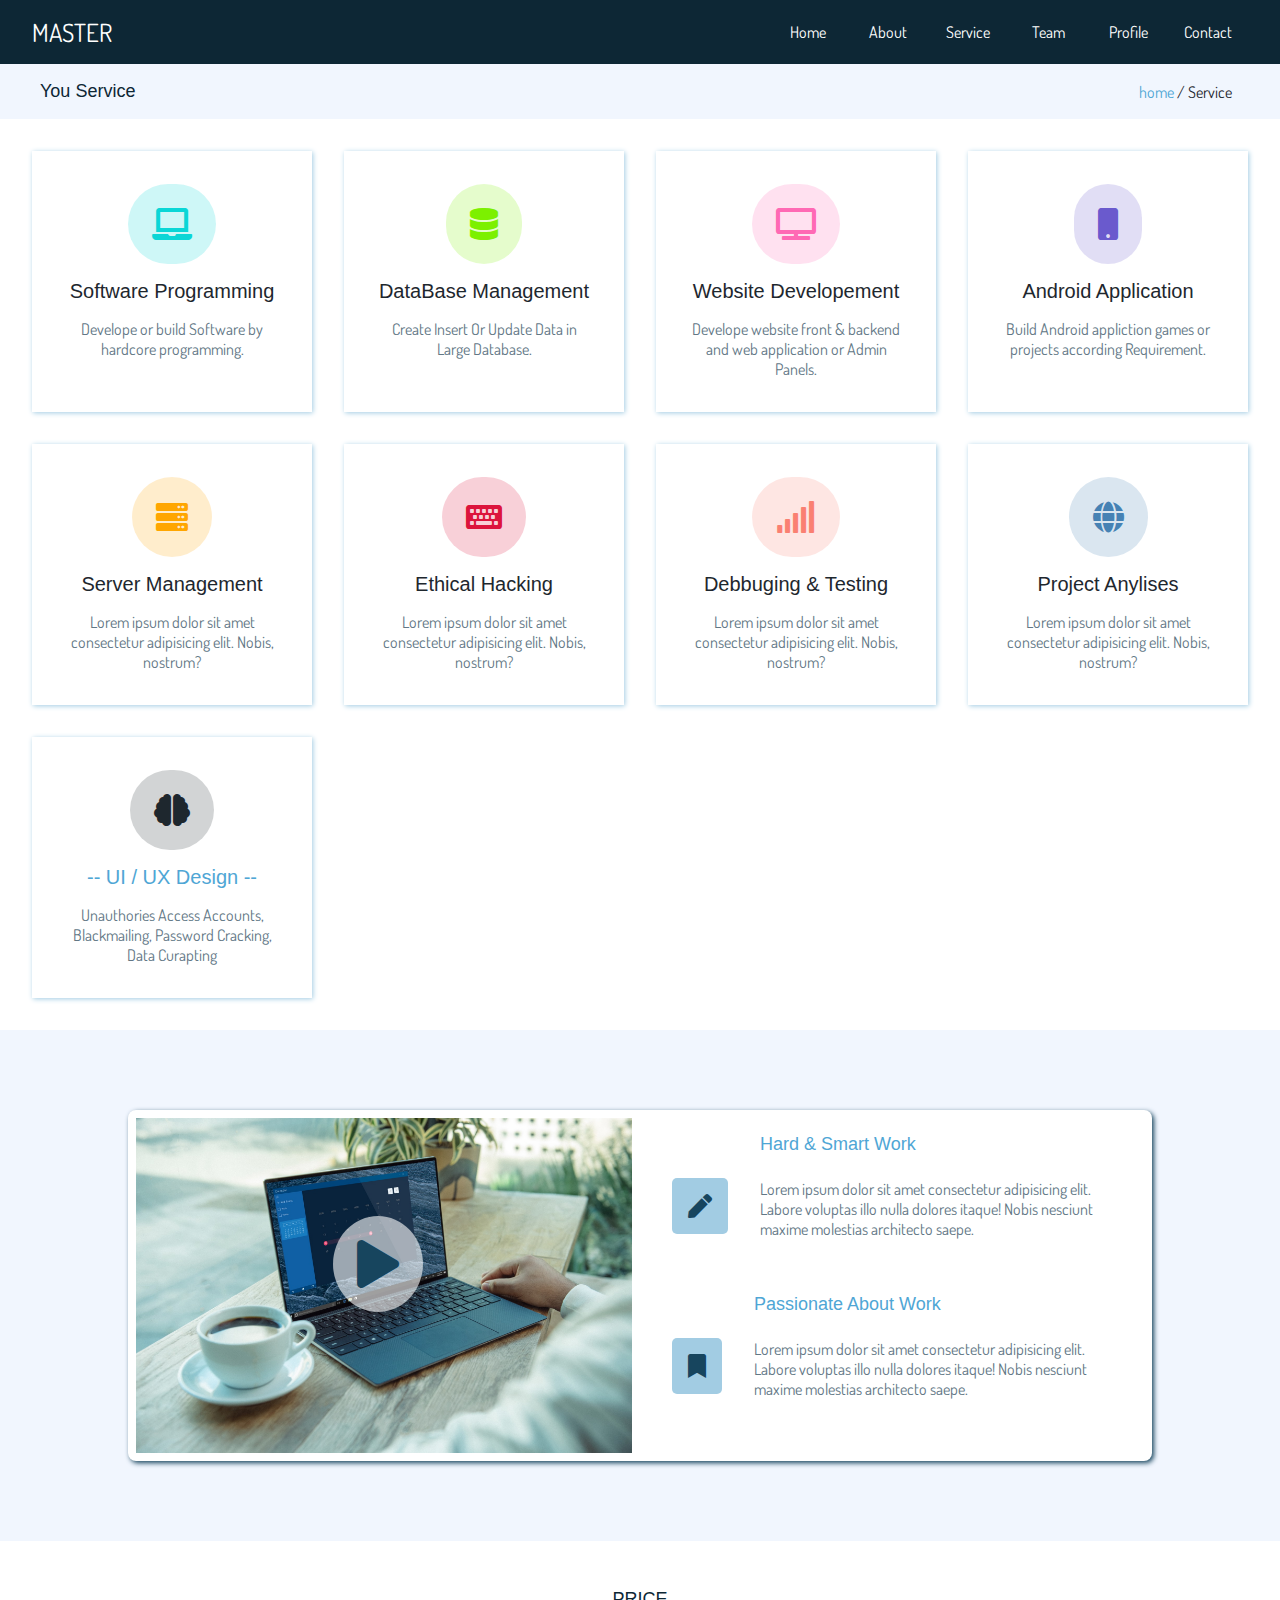
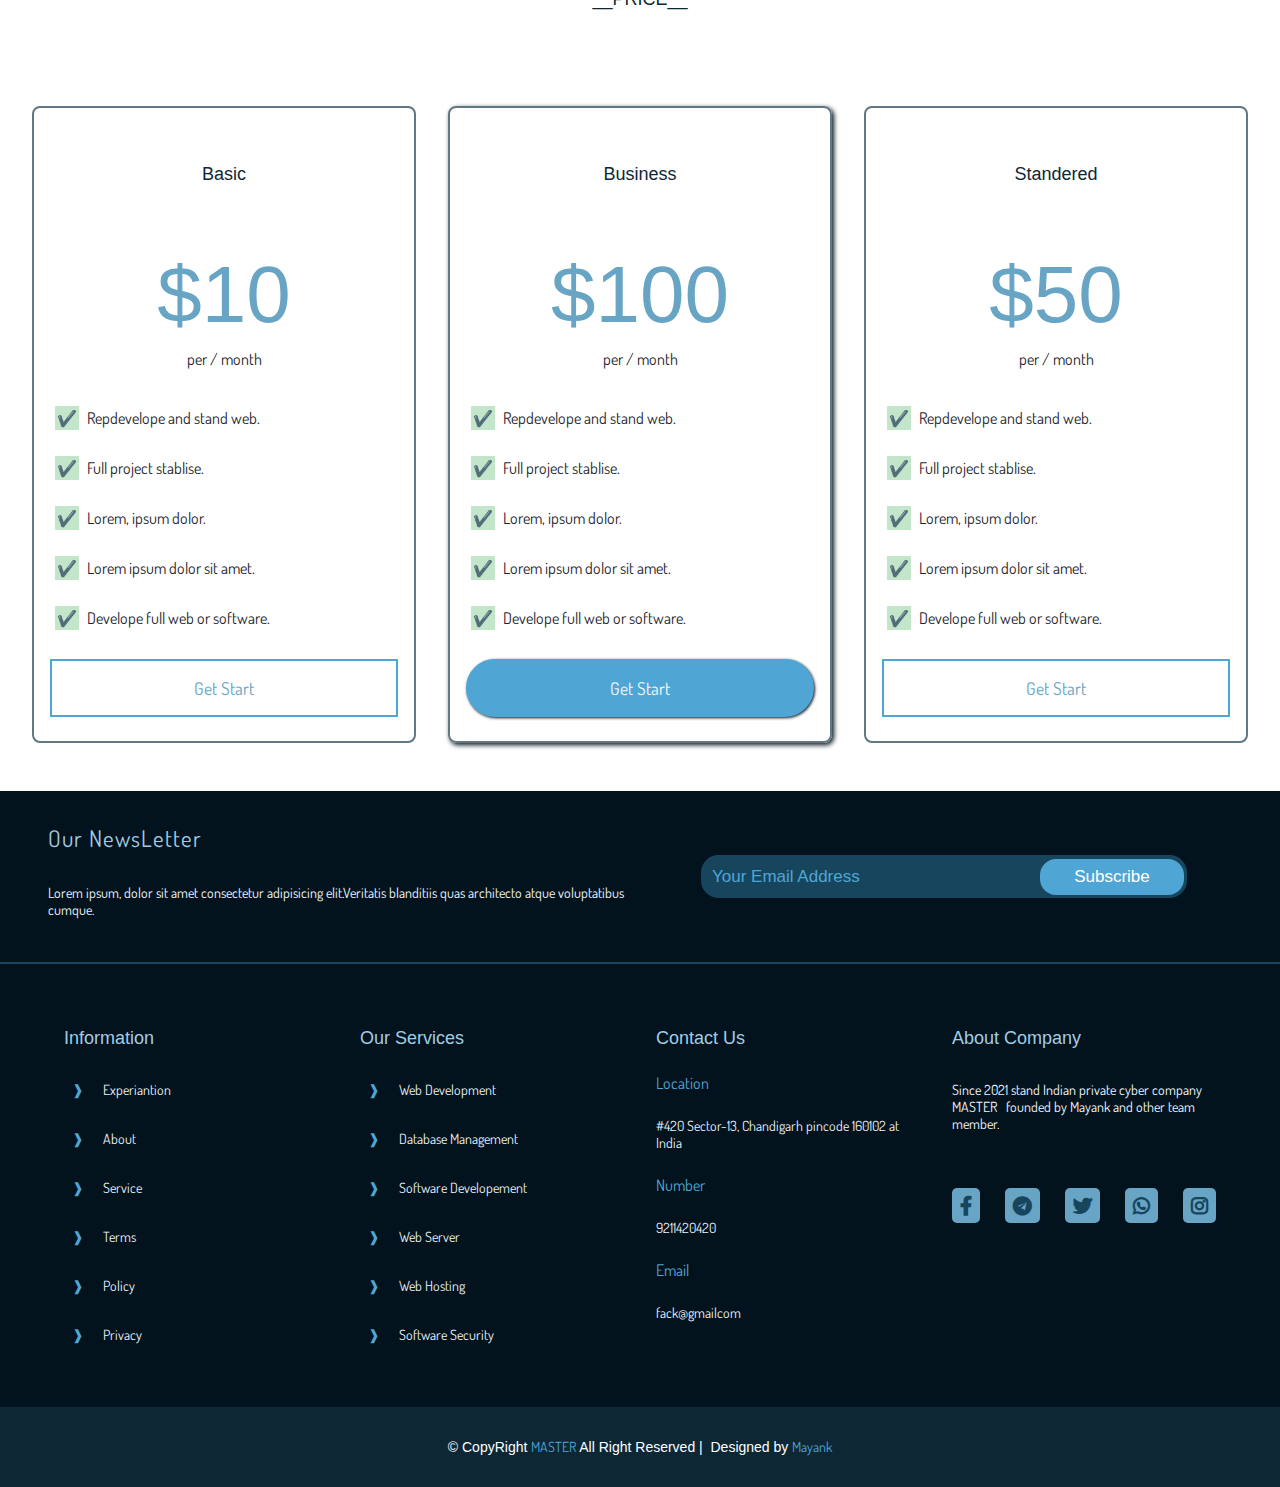
==== service.html @ e0caac31 "24-06-2023" ====
<!DOCTYPE html>
<!--
	Mayank All right reserved
	website 4 : "Master"
	HTML : ../service
-->
<html lang="en">
	<head>
		<meta charset="UTF-8">
		<meta http-equiv="X-UA-Compatible" content="IE=edge">
		<meta name="viewport" content="width=device-width, initial-scale=1.0">
		<title>Mayank</title>
		<link rel="shortcut icon" href="data/logo.png" type="image/x-icon">
		<link rel="stylesheet" href="css/style.css">
	</head>
	<body>
		<!--
			main container ---------------------------------------------------
		-->
		<main>
			<!--
				header section -----------------------------------------------
			-->
			<header id="header">
				<!-- brand -->
				<div id="brand_name"> MASTER </div>		
				<!-- menu button -->
				<div id="menu_btn"> &#9776; </div>
				<!-- navbar -->
				<nav id="nav">

					<a href="index.html"> Home </a>

					<a href="about.html"> About </a>

					<a href="service.html"> Service </a>

					<a href="team.html"> Team </a>

					<a href="profile.html"> Profile </a>

					<a href="contact.html"> Contact </a>

				</nav>

			</header>
			<!--
				container section --------------------------------------------
			-->
			<div id="container">
                <!--
					service page frame ---------------------------------------
				-->
                <div id="service">
                    <!--
                        { menu } ----------
                    -->
                    <menu id="menu">
                        <h3> You Service </h3>
                        <div class="back"> <a href="index.html"> home </a> / Service </div>
                    </menu>
					<!--
						[ service page ] ---------
					-->
                    <div id="service_page">
						<!-- 1 -->
						<a href="#price_page" class="service_box">

							<div class="srv_icon">
								<span class="fa solid fa-laptop"></span>
							</div>

							<div class="serve_title"> Software Programming </div>
							
							<p> Develope or build Software by hardcore programming. </p>
							
						</a>
						<!-- 2 -->
						<a href="#price_page" class="service_box">
							
							<div class="srv_icon">
								<span class="fa solid fa-database"></span>
							</div>
							
							<div class="serve_title"> DataBase Management </div>
							
							<p> Create Insert Or Update Data in Large Database. </p>
							
						</a>
						<!-- 3 -->
						<a href="#price_page" class="service_box">
							
							<div class="srv_icon">
								<span class="fa solid fa-tv"></span>
							</div>
							
							<div class="serve_title"> Website Developement </div>
							
							<p> Develope website front & backend and web application or Admin Panels. </p>
							
						</a>
						<!-- 4 -->
						<a href="#price_page" class="service_box">
							
							<div class="srv_icon">
								<span class="fa solid fa-mobile"></span>
							</div>
							
							<div class="serve_title"> Android Application </div>
							
							<p> Build Android appliction games or projects according Requirement. </p>
							
						</a>
						<!-- 5 -->
						<a href="#price_page" class="service_box">
							
							<div class="srv_icon">
								<span class="fa solid fa-server"></span>
							</div>
							
							<div class="serve_title"> Server Management </div>
							
							<p> Lorem ipsum dolor sit amet consectetur adipisicing elit. Nobis, nostrum? </p>
							
						</a>
						<!-- 6 -->
						<a href="#price_page" class="service_box">

							<div class="srv_icon">
								<span class="fa solid fa-keyboard"></span>
							</div>
							
							<div class="serve_title"> Ethical Hacking </div>
							
							<p> Lorem ipsum dolor sit amet consectetur adipisicing elit. Nobis, nostrum? </p>
							
						</a>
						<!-- 7 -->
						<a href="#price_page" class="service_box">
							
							<div class="srv_icon">
								<span class="fa solid fa-signal"></span>
							</div>
							
							<div class="serve_title"> Debbuging & Testing </div>
							
							<p> Lorem ipsum dolor sit amet consectetur adipisicing elit. Nobis, nostrum? </p>
							
						</a>
						<!-- 8 -->
						<a href="#price_page" class="service_box">
							
							<div class="srv_icon">
								<span class="fa solid fa-globe"></span>
							</div>

							<div class="serve_title"> Project Anylises </div>

							<p> Lorem ipsum dolor sit amet consectetur adipisicing elit. Nobis, nostrum? </p>

						</a>

						<!-- 9 -->
						<a href="#price_page" class="service_box">
							
							<div class="srv_icon">
								<span class="fa solid fa-brain"></span>
							</div>

							<div class="serve_title"> -- UI / UX Design -- </div>

							<p> Unauthories Access Accounts, Blackmailing, Password Cracking, Data Curapting </p>

						</a>

                    </div>
					<!--
						[ whyus page ] --------
					-->
					<div class="hidden">
						<h2> Why Us ? </h2>
					</div>

					<div id="vedio_page">
						<!-- vedio frame -->
						<div id="vedio_frame">
							<!-- vedio -->
							<a href="#" id="vedio">
								<!-- vedio pic -->
								<img src="data/vedio.jpg" alt="">
								<!-- play button -->
								<div id="play">
									<span class="fa solid fa-play"></span>
								</div>
							</a>
							<!-- why us -->
							<div id="whyus">
								<!-- reason 1 -->
								<div class="vedio_detail">
									<!-- icon -->
									<div class="fa_vedio">
										<span class="fa solid fa-pen"></span>
									</div>
									<!-- explain -->
									<div>

										<h6> Hard & Smart Work </h6>

										<p> Lorem ipsum dolor sit amet consectetur adipisicing elit. Labore voluptas illo nulla dolores itaque! Nobis nesciunt maxime molestias architecto saepe. </p>

									</div>
								</div>
								<!-- reason 2 -->
								<div class="vedio_detail">
									<!-- icon -->
									<div class="fa_vedio">
										<span class="fa solid fa-bookmark"></span> 
									</div>
									<!-- explain -->
									<div>

										<h6> Passionate About Work </h6>

										<p> Lorem ipsum dolor sit amet consectetur adipisicing elit. Labore voluptas illo nulla dolores itaque! Nobis nesciunt maxime molestias architecto saepe. </p>

									</div>
								</div>

							</div>

						</div>
						
					</div>
					<!--
						[ price page ] --------
					-->
					<div class="center">
						<h3> __PRICE__ </h3>
					</div>

					<div id="price_page">
						<!-- 1 -->
						<div class="price_box">

							<h3> Basic </h3>

							<div class="amount">
								$10 <sub>per / month</sub>
							</div>

							<ol class="option">
								<li> <div class="check"> &#10004; </div> Repdevelope and stand web. </li>
								<li> <div class="check"> &#10004; </div> Full project stablise. </li>
								<li> <div class="check"> &#10004; </div> Lorem, ipsum dolor. </li>
								<li> <div class="check"> &#10004; </div> Lorem ipsum dolor sit amet. </li>
								<li> <div class="check"> &#10004; </div> Develope full web or software. </li>
							</ol>

							<button class="price_btn"> Get Start </button>

						</div>
						<!-- 2 -->
						<div class="price_box">
							
							<h3> Business </h3>
	
							<div class="amount">
								$100 <sub>per / month</sub>
							</div>
							
							<ol class="option">
								<li> <div class="check"> &#10004; </div> Repdevelope and stand web. </li>
								<li> <div class="check"> &#10004; </div> Full project stablise. </li>
								<li> <div class="check"> &#10004; </div> Lorem, ipsum dolor. </li>
								<li> <div class="check"> &#10004; </div> Lorem ipsum dolor sit amet. </li>
								<li> <div class="check"> &#10004; </div> Develope full web or software. </li>
							</ol>
							
							<button class="price_btn"> Get Start </button>
							
						</div>
						<!-- 3 -->
						<div class="price_box">
							
							<h3> Standered </h3>
	
							<div class="amount">
								$50 <sub>per / month</sub>
							</div>

							<ol class="option">
								<li> <div class="check"> &#10004; </div> Repdevelope and stand web. </li>
								<li> <div class="check"> &#10004; </div> Full project stablise. </li>
								<li> <div class="check"> &#10004; </div> Lorem, ipsum dolor. </li>
								<li> <div class="check"> &#10004; </div> Lorem ipsum dolor sit amet. </li>
								<li> <div class="check"> &#10004; </div> Develope full web or software. </li>
							</ol>

							<button class="price_btn"> Get Start </button>

						</div>

					</div>

                </div>
				<!-- service end -->
			</div>
			<!--
				footer section -----------------------------------------------
			-->
			<footer id="footer">
				<!-- newletter -->
				<div id="newsletter">
					<!-- left frame -->
					<div class="left">

						<h4> Our NewsLetter </h4>

						<div class="em"> Lorem ipsum, dolor sit amet consectetur adipisicing elit.Veritatis blanditiis quas architecto atque voluptatibus cumque. </div>

					</div>
					<!-- right frame -->
					<div class="right">
						
						<form action="#">
							<input type="email" name="email" id="email_fld" placeholder="Your Email Address">
							<input type="submit" value="Subscribe" id="email_btn">
						</form>
					
					</div>

				</div>
				<!-- base links -->
				<div id="baselink">
					<!-- information -->
					<div class="link_box">

						<h5> Information </h5>

						<div class="links">

							<a href="#"> <span class="ent1"> &#10097; </span> Experiantion </a>

							<a href="#"> <span class="ent1"> &#10097; </span> About </a>

							<a href="#"> <span class="ent1"> &#10097; </span> Service </a>
							
							<a href="#"> <span class="ent1"> &#10097; </span> Terms </a>

							<a href="#"> <span class="ent1"> &#10097; </span> Policy </a>

							<a href="#"> <span class="ent1"> &#10097; </span> Privacy </a>

						</div>

					</div>
					<!-- service -->
					<div class="link_box">

						<h5> Our Services </h5>

						<div class="links">

							<a href="#"> <span class="ent1"> &#10097; </span> Web Development </a>

							<a href="#"> <span class="ent1"> &#10097; </span> Database Management </a>

							<a href="#"> <span class="ent1"> &#10097; </span> Software Developement </a>
							
							<a href="#"> <span class="ent1"> &#10097; </span> Web Server </a>

							<a href="#"> <span class="ent1"> &#10097; </span> Web Hosting </a>

							<a href="#"> <span class="ent1"> &#10097; </span> Software Security </a>

						</div>

					</div>
					<!-- contact -->
					<div class="link_box">

						<h5> Contact Us </h5>

						<div class="links">

							<span class="ent1"> Location </span>

							<a href="#"> #420 Sector-13, Chandigarh pincode 160102 at India  </a>

							<span class="ent1"> Number </span>

							<a href="tel:+9211420420"> 9211420420 </a>

							<span class="ent1"> Email </span>
							
							<a href="mailto:fack@gmailcom"> fack@gmailcom </a>

						</div>

					</div>
					<!-- company -->
					<div class="link_box">

						<h5> About Company </h5>

						<div class="links">

							<div class="em"> Since 2021 stand Indian private cyber company &nbsp; MASTER &nbsp; founded by Mayank and other team member. </div>

							<!-- social media -->
							<div class="social">
								<!-- facebook -->
								<a href="#" class="media">
									<span class="fa brands fa-facebook-f" ></span>
								</a>
								<!-- telegram -->
								<a href="#" class="media">
									<span class="fa brands fa-telegram" ></span>
								</a>
								<!-- twitter -->
								<a href="#" class="media">
									<span class="fa brands fa-twitter" ></span>
								</a>
								<!-- whatsapp -->
								<a href="#" class="media">
									<span class="fa brands fa-whatsapp" ></span>
								</a>
								<!-- instagram -->
								<a href="#" class="media">
									<span class="fa brands fa-instagram" ></span>
								</a>
							</div>

						</div>

					</div>

				</div>
				<!-- copyright -->
				<div id="copy_right">
				
					<div class="copy"> &copy; CopyRight <a href="#"> MASTER </a> All Right Reserved | </div>
				
					<div class="right"> &nbsp; Designed by <a href="#"> Mayank </a> </div>

				</div>

			</footer>

		</main>
		<!--
			script file ------------------------------------------------------
		-->
		<script src="js/script.js"></script>

	</body>
</html>
<!-- the end -->
---- css/style.css ----
/*
-	website-4 "Master"
-	CopyRight by Master Mayank
-	Design & Developed by Mayank
-	CSS : css/style
*/
@import "icon.css";
@import "layout.css";
@import "home.css";
@import "about.css";
@import "team.css";
@import "contact.css";
@import "service.css";
@import "profile.css";
@import "responsive.css";
*
{
    user-select: none;
    margin: 0;
    padding: 0;
    font-family:'Dosis',-apple-system,BlinkMacSystemFont,"Segoe UI",Roboto,"Helvetica Neue",Arial,"Noto Sans","Liberation Sans",sans-serif,"Apple Color Emoji","Segoe UI Emoji","Segoe UI Symbol","Noto Color Emoji";
    color:var(--black);
    text-decoration: none;
    border: none;
    outline: none;
    box-sizing: border-box;
}
body
{
    scroll-behavior: smooth;
}
:root
{
    --black:#1e272e;
    --dark:#95afc0;
    --dark:#627785;
    --white:#fff;
    --light:#f1f6fe;
    --lskyblue:#a2cce3;
    --skyblue:#4fa6d5;
    --dskyblue:#68A4C4;
    --lblue:#17455e;
    --blue:#0d2735;
    --dblue:#02131d;
    --write:'Dosis', sans-serif;
}
::selection
{
    color:var(--skyblue);
    background: black;
}
::placeholder
{
    color:var(--lblue);
}
::-webkit-scrollbar
{
    width: 0.5rem;
    background: var(--blue);
}
::-webkit-scrollbar-thumb
{
    background: var(--light);
    border-radius: 5px;
}
::-webkit-scrollbar-thumb:hover
{
    background: var(--skyblue);
}
/*
    THE END ============================
*/
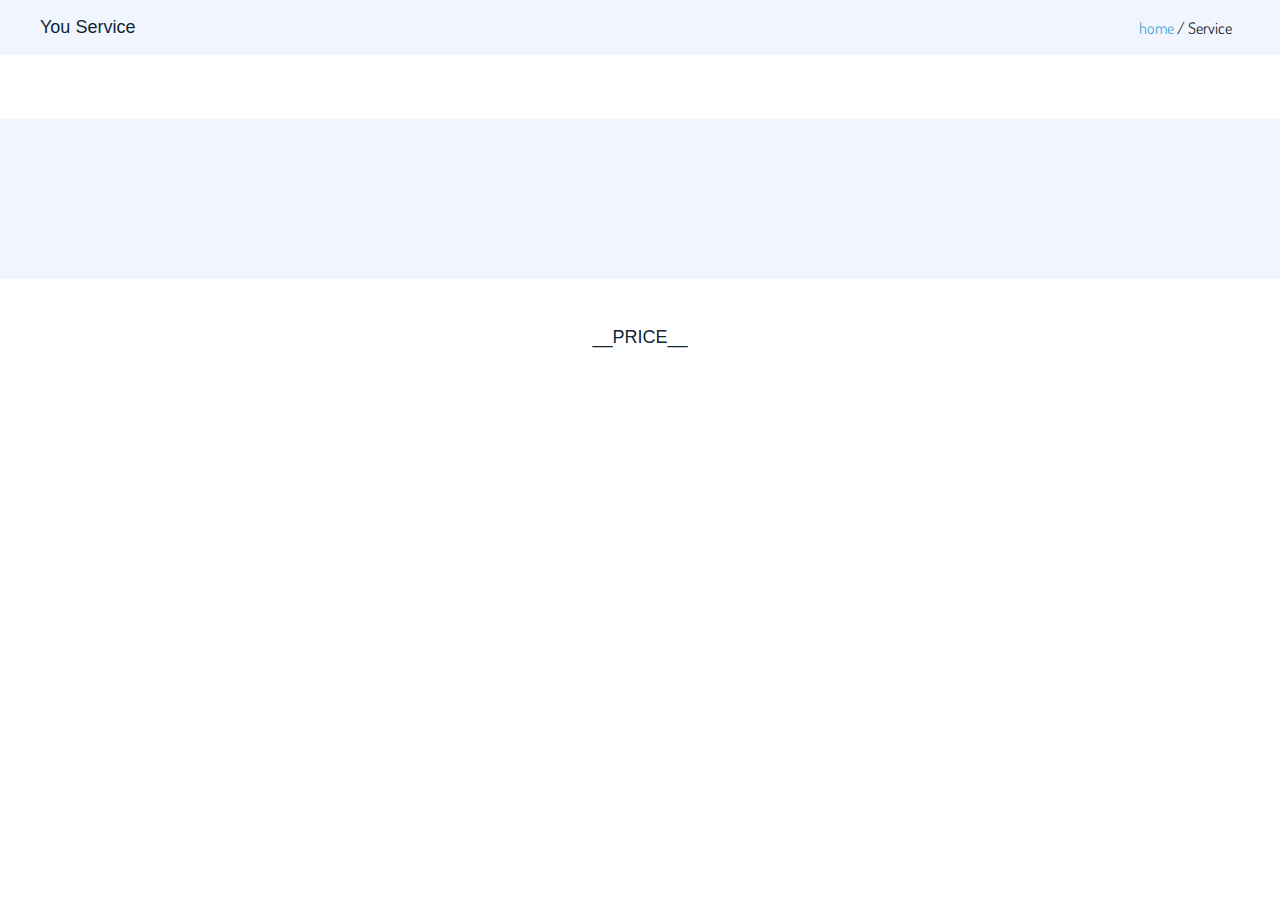
==== commit 694a9752: "Update Readme and service" ====
--- a/service.html
+++ b/service.html
@@ -1,458 +1,109 @@
 <!DOCTYPE html>
 <!--
-	Mayank All right reserved
-	website 4 : "Master"
-	HTML : ../service
+-	website-4 "Master"
+-	CopyRight by Master Mayank
+-	Design & Developed by Mayank
+-	HTML : ./service
 -->
 <html lang="en">
-	<head>
-		<meta charset="UTF-8">
-		<meta http-equiv="X-UA-Compatible" content="IE=edge">
-		<meta name="viewport" content="width=device-width, initial-scale=1.0">
-		<title>Mayank</title>
-		<link rel="shortcut icon" href="data/logo.png" type="image/x-icon">
-		<link rel="stylesheet" href="css/style.css">
-	</head>
-	<body>
+
+<head>
+	<meta charset="UTF-8">
+	<meta http-equiv="X-UA-Compatible" content="IE=edge">
+	<meta name="viewport" content="width=device-width, initial-scale=1.0">
+	<title>Mayank</title>
+	<!--
+		---------
+		| style |
+		---------
+	-->
+	<link rel="shortcut icon" href="data/logo.png" type="image/x-icon">
+	<link rel="stylesheet" href="css/style.css">
+</head>
+
+<body>
+	<!--
+		----------------------------------------------------------------
+		| main container | mother container of all html code
+		----------------------------------------------------------------
+	-->
+	<main>
 		<!--
-			main container ---------------------------------------------------
+			==================
+			| header section |-----------------------------------------------
+			==================
 		-->
-		<main>
+		<header id="header"></header>
+		<!--
+			container --------------------------------------------
+		-->
+		<div id="container">
 			<!--
-				header section -----------------------------------------------
+				===================
+				| service section |
+				===================
 			-->
-			<header id="header">
-				<!-- brand -->
-				<div id="brand_name"> MASTER </div>		
-				<!-- menu button -->
-				<div id="menu_btn"> &#9776; </div>
-				<!-- navbar -->
-				<nav id="nav">
-
-					<a href="index.html"> Home </a>
-
-					<a href="about.html"> About </a>
-
-					<a href="service.html"> Service </a>
-
-					<a href="team.html"> Team </a>
-
-					<a href="profile.html"> Profile </a>
-
-					<a href="contact.html"> Contact </a>
-
-				</nav>
-
-			</header>
-			<!--
-				container section --------------------------------------------
-			-->
-			<div id="container">
-                <!--
-					service page frame ---------------------------------------
+			<section id="service">
+				<!--
+					{ menu } ----------
 				-->
-                <div id="service">
-                    <!--
-                        { menu } ----------
-                    -->
-                    <menu id="menu">
-                        <h3> You Service </h3>
-                        <div class="back"> <a href="index.html"> home </a> / Service </div>
-                    </menu>
-					<!--
-						[ service page ] ---------
-					-->
-                    <div id="service_page">
-						<!-- 1 -->
-						<a href="#price_page" class="service_box">
-
-							<div class="srv_icon">
-								<span class="fa solid fa-laptop"></span>
-							</div>
-
-							<div class="serve_title"> Software Programming </div>
-							
-							<p> Develope or build Software by hardcore programming. </p>
-							
-						</a>
-						<!-- 2 -->
-						<a href="#price_page" class="service_box">
-							
-							<div class="srv_icon">
-								<span class="fa solid fa-database"></span>
-							</div>
-							
-							<div class="serve_title"> DataBase Management </div>
-							
-							<p> Create Insert Or Update Data in Large Database. </p>
-							
-						</a>
-						<!-- 3 -->
-						<a href="#price_page" class="service_box">
-							
-							<div class="srv_icon">
-								<span class="fa solid fa-tv"></span>
-							</div>
-							
-							<div class="serve_title"> Website Developement </div>
-							
-							<p> Develope website front & backend and web application or Admin Panels. </p>
-							
-						</a>
-						<!-- 4 -->
-						<a href="#price_page" class="service_box">
-							
-							<div class="srv_icon">
-								<span class="fa solid fa-mobile"></span>
-							</div>
-							
-							<div class="serve_title"> Android Application </div>
-							
-							<p> Build Android appliction games or projects according Requirement. </p>
-							
-						</a>
-						<!-- 5 -->
-						<a href="#price_page" class="service_box">
-							
-							<div class="srv_icon">
-								<span class="fa solid fa-server"></span>
-							</div>
-							
-							<div class="serve_title"> Server Management </div>
-							
-							<p> Lorem ipsum dolor sit amet consectetur adipisicing elit. Nobis, nostrum? </p>
-							
-						</a>
-						<!-- 6 -->
-						<a href="#price_page" class="service_box">
-
-							<div class="srv_icon">
-								<span class="fa solid fa-keyboard"></span>
-							</div>
-							
-							<div class="serve_title"> Ethical Hacking </div>
-							
-							<p> Lorem ipsum dolor sit amet consectetur adipisicing elit. Nobis, nostrum? </p>
-							
-						</a>
-						<!-- 7 -->
-						<a href="#price_page" class="service_box">
-							
-							<div class="srv_icon">
-								<span class="fa solid fa-signal"></span>
-							</div>
-							
-							<div class="serve_title"> Debbuging & Testing </div>
-							
-							<p> Lorem ipsum dolor sit amet consectetur adipisicing elit. Nobis, nostrum? </p>
-							
-						</a>
-						<!-- 8 -->
-						<a href="#price_page" class="service_box">
-							
-							<div class="srv_icon">
-								<span class="fa solid fa-globe"></span>
-							</div>
-
-							<div class="serve_title"> Project Anylises </div>
-
-							<p> Lorem ipsum dolor sit amet consectetur adipisicing elit. Nobis, nostrum? </p>
-
-						</a>
-
-						<!-- 9 -->
-						<a href="#price_page" class="service_box">
-							
-							<div class="srv_icon">
-								<span class="fa solid fa-brain"></span>
-							</div>
-
-							<div class="serve_title"> -- UI / UX Design -- </div>
-
-							<p> Unauthories Access Accounts, Blackmailing, Password Cracking, Data Curapting </p>
-
-						</a>
-
-                    </div>
-					<!--
-						[ whyus page ] --------
-					-->
-					<div class="hidden">
-						<h2> Why Us ? </h2>
-					</div>
-
-					<div id="vedio_page">
-						<!-- vedio frame -->
-						<div id="vedio_frame">
-							<!-- vedio -->
-							<a href="#" id="vedio">
-								<!-- vedio pic -->
-								<img src="data/vedio.jpg" alt="">
-								<!-- play button -->
-								<div id="play">
-									<span class="fa solid fa-play"></span>
-								</div>
-							</a>
-							<!-- why us -->
-							<div id="whyus">
-								<!-- reason 1 -->
-								<div class="vedio_detail">
-									<!-- icon -->
-									<div class="fa_vedio">
-										<span class="fa solid fa-pen"></span>
-									</div>
-									<!-- explain -->
-									<div>
-
-										<h6> Hard & Smart Work </h6>
-
-										<p> Lorem ipsum dolor sit amet consectetur adipisicing elit. Labore voluptas illo nulla dolores itaque! Nobis nesciunt maxime molestias architecto saepe. </p>
-
-									</div>
-								</div>
-								<!-- reason 2 -->
-								<div class="vedio_detail">
-									<!-- icon -->
-									<div class="fa_vedio">
-										<span class="fa solid fa-bookmark"></span> 
-									</div>
-									<!-- explain -->
-									<div>
-
-										<h6> Passionate About Work </h6>
-
-										<p> Lorem ipsum dolor sit amet consectetur adipisicing elit. Labore voluptas illo nulla dolores itaque! Nobis nesciunt maxime molestias architecto saepe. </p>
-
-									</div>
-								</div>
-
-							</div>
-
-						</div>
-						
-					</div>
-					<!--
-						[ price page ] --------
-					-->
-					<div class="center">
-						<h3> __PRICE__ </h3>
-					</div>
-
-					<div id="price_page">
-						<!-- 1 -->
-						<div class="price_box">
-
-							<h3> Basic </h3>
-
-							<div class="amount">
-								$10 <sub>per / month</sub>
-							</div>
-
-							<ol class="option">
-								<li> <div class="check"> &#10004; </div> Repdevelope and stand web. </li>
-								<li> <div class="check"> &#10004; </div> Full project stablise. </li>
-								<li> <div class="check"> &#10004; </div> Lorem, ipsum dolor. </li>
-								<li> <div class="check"> &#10004; </div> Lorem ipsum dolor sit amet. </li>
-								<li> <div class="check"> &#10004; </div> Develope full web or software. </li>
-							</ol>
-
-							<button class="price_btn"> Get Start </button>
-
-						</div>
-						<!-- 2 -->
-						<div class="price_box">
-							
-							<h3> Business </h3>
-	
-							<div class="amount">
-								$100 <sub>per / month</sub>
-							</div>
-							
-							<ol class="option">
-								<li> <div class="check"> &#10004; </div> Repdevelope and stand web. </li>
-								<li> <div class="check"> &#10004; </div> Full project stablise. </li>
-								<li> <div class="check"> &#10004; </div> Lorem, ipsum dolor. </li>
-								<li> <div class="check"> &#10004; </div> Lorem ipsum dolor sit amet. </li>
-								<li> <div class="check"> &#10004; </div> Develope full web or software. </li>
-							</ol>
-							
-							<button class="price_btn"> Get Start </button>
-							
-						</div>
-						<!-- 3 -->
-						<div class="price_box">
-							
-							<h3> Standered </h3>
-	
-							<div class="amount">
-								$50 <sub>per / month</sub>
-							</div>
-
-							<ol class="option">
-								<li> <div class="check"> &#10004; </div> Repdevelope and stand web. </li>
-								<li> <div class="check"> &#10004; </div> Full project stablise. </li>
-								<li> <div class="check"> &#10004; </div> Lorem, ipsum dolor. </li>
-								<li> <div class="check"> &#10004; </div> Lorem ipsum dolor sit amet. </li>
-								<li> <div class="check"> &#10004; </div> Develope full web or software. </li>
-							</ol>
-
-							<button class="price_btn"> Get Start </button>
-
-						</div>
-
-					</div>
-
-                </div>
-				<!-- service end -->
-			</div>
-			<!--
-				footer section -----------------------------------------------
-			-->
-			<footer id="footer">
-				<!-- newletter -->
-				<div id="newsletter">
-					<!-- left frame -->
-					<div class="left">
-
-						<h4> Our NewsLetter </h4>
-
-						<div class="em"> Lorem ipsum, dolor sit amet consectetur adipisicing elit.Veritatis blanditiis quas architecto atque voluptatibus cumque. </div>
-
-					</div>
-					<!-- right frame -->
-					<div class="right">
-						
-						<form action="#">
-							<input type="email" name="email" id="email_fld" placeholder="Your Email Address">
-							<input type="submit" value="Subscribe" id="email_btn">
-						</form>
-					
-					</div>
-
-				</div>
-				<!-- base links -->
-				<div id="baselink">
-					<!-- information -->
-					<div class="link_box">
-
-						<h5> Information </h5>
-
-						<div class="links">
-
-							<a href="#"> <span class="ent1"> &#10097; </span> Experiantion </a>
-
-							<a href="#"> <span class="ent1"> &#10097; </span> About </a>
-
-							<a href="#"> <span class="ent1"> &#10097; </span> Service </a>
-							
-							<a href="#"> <span class="ent1"> &#10097; </span> Terms </a>
-
-							<a href="#"> <span class="ent1"> &#10097; </span> Policy </a>
-
-							<a href="#"> <span class="ent1"> &#10097; </span> Privacy </a>
-
-						</div>
-
-					</div>
-					<!-- service -->
-					<div class="link_box">
-
-						<h5> Our Services </h5>
-
-						<div class="links">
-
-							<a href="#"> <span class="ent1"> &#10097; </span> Web Development </a>
-
-							<a href="#"> <span class="ent1"> &#10097; </span> Database Management </a>
-
-							<a href="#"> <span class="ent1"> &#10097; </span> Software Developement </a>
-							
-							<a href="#"> <span class="ent1"> &#10097; </span> Web Server </a>
-
-							<a href="#"> <span class="ent1"> &#10097; </span> Web Hosting </a>
-
-							<a href="#"> <span class="ent1"> &#10097; </span> Software Security </a>
-
-						</div>
-
-					</div>
-					<!-- contact -->
-					<div class="link_box">
-
-						<h5> Contact Us </h5>
-
-						<div class="links">
-
-							<span class="ent1"> Location </span>
-
-							<a href="#"> #420 Sector-13, Chandigarh pincode 160102 at India  </a>
-
-							<span class="ent1"> Number </span>
-
-							<a href="tel:+9211420420"> 9211420420 </a>
-
-							<span class="ent1"> Email </span>
-							
-							<a href="mailto:fack@gmailcom"> fack@gmailcom </a>
-
-						</div>
-
-					</div>
-					<!-- company -->
-					<div class="link_box">
-
-						<h5> About Company </h5>
-
-						<div class="links">
-
-							<div class="em"> Since 2021 stand Indian private cyber company &nbsp; MASTER &nbsp; founded by Mayank and other team member. </div>
-
-							<!-- social media -->
-							<div class="social">
-								<!-- facebook -->
-								<a href="#" class="media">
-									<span class="fa brands fa-facebook-f" ></span>
-								</a>
-								<!-- telegram -->
-								<a href="#" class="media">
-									<span class="fa brands fa-telegram" ></span>
-								</a>
-								<!-- twitter -->
-								<a href="#" class="media">
-									<span class="fa brands fa-twitter" ></span>
-								</a>
-								<!-- whatsapp -->
-								<a href="#" class="media">
-									<span class="fa brands fa-whatsapp" ></span>
-								</a>
-								<!-- instagram -->
-								<a href="#" class="media">
-									<span class="fa brands fa-instagram" ></span>
-								</a>
-							</div>
-
-						</div>
-
-					</div>
-
-				</div>
-				<!-- copyright -->
-				<div id="copy_right">
-				
-					<div class="copy"> &copy; CopyRight <a href="#"> MASTER </a> All Right Reserved | </div>
-				
-					<div class="right"> &nbsp; Designed by <a href="#"> Mayank </a> </div>
-
+				<menu id="menu">
+					<h3> You Service </h3>
+					<div class="back"> <a href="index.html"> home </a> / Service </div>
+				</menu>
+				<!--
+					----------------
+					[ service page ] ---------
+					----------------
+				-->
+				<div id="service_page"></div>
+				<!--
+					--------------
+					[ whyus page ] --------
+					--------------
+				-->
+				<div class="hidden">
+					<h2> Why Us ? </h2>
 				</div>
 
-			</footer>
+				<div id="vedio_page"></div>
+				<!--
+					--------------
+					[ price page ] --------
+					--------------
+				-->
+				<div class="center">
+					<h3> __PRICE__ </h3>
+				</div>
 
-		</main>
+				<div id="price_page"></div>
+
+			</section>
+			<!-- service end -->
+		</div>
 		<!--
-			script file ------------------------------------------------------
+			==================
+			| footer section |-----------------------------------------------
+			==================
 		-->
-		<script src="js/script.js"></script>
+		<footer id="footer"></footer>
 
-	</body>
+	</main>
+	<!--
+		----------
+		| script |
+		----------
+	-->
+	<script src="js/layout/header.js"></script>
+	<script src="js/layout/footer.js"></script>
+	<script src="js/layout/vedio_page.js"></script>
+	<script src="js/service_Data.js"></script>
+	<script src="js/service_page.js"></script>
+	<script src="js/price_Data.js"></script>
+	<script src="js/price_page.js"></script>
+	<script src="js/script.js"></script>
+
+</body>
+
 </html>
 <!-- the end -->